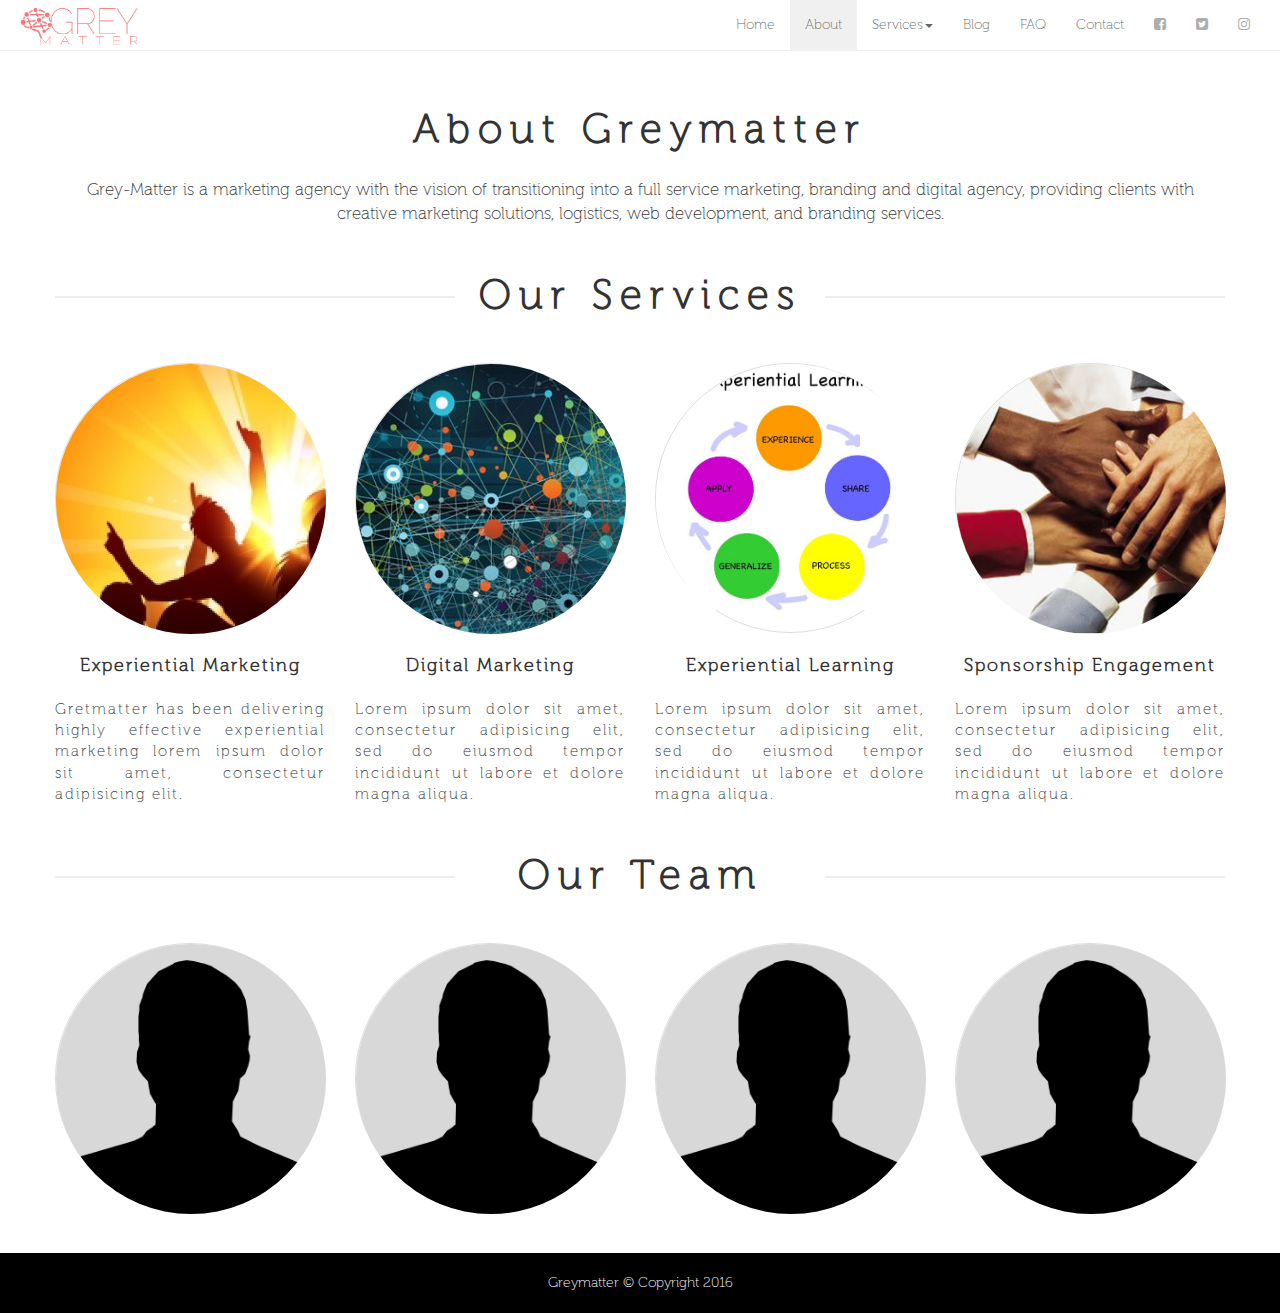
==== about.html @ 7fa39042 "modification" ====
<!DOCTYPE html>
<html>
	<head>
		<title>Greymatter - About</title>
		<link rel="stylesheet" href="css/ahmed.css">
		<link rel="stylesheet" href="css/font/font.css">
		<link rel="stylesheet" href="css/header.css">
		<link rel="stylesheet" href="css/animate.css">
		<link rel="stylesheet" href="css/hover.css">
		<link rel="stylesheet" href="css/bootstrap/css/bootstrap.min.css">
		<link rel="stylesheet" href="css/font-awesome.min.css">
		<link rel="stylesheet" href="https://cdnjs.cloudflare.com/ajax/libs/font-awesome/4.7.0/css/font-awesome.min.css">
		<link rel="stylesheet" href="css/imagehover.min.css">
		<script src="https://ajax.googleapis.com/ajax/libs/jquery/2.1.1/jquery.min.js"></script>
		<meta charset="utf-8">
	  	<meta name="viewport" content="width=device-width, initial-scale=1">
	  	<link rel="stylesheet" href="https://maxcdn.bootstrapcdn.com/bootstrap/3.3.7/css/bootstrap.min.css">
	  	<script src="https://ajax.googleapis.com/ajax/libs/jquery/3.1.1/jquery.min.js"></script>
	  	<script src="https://maxcdn.bootstrapcdn.com/bootstrap/3.3.7/js/bootstrap.min.js"></script>
	</head>
	<body>
		<nav class="navbar navbar-default  navbar-fixed-top gg">
	  		<div class="container-fluid">
	    		<div class="navbar-header">
		      		<button type="button" class="navbar-toggle collapsed" data-toggle="collapse" data-target="#bs-example-navbar-collapse-1" aria-expanded="false">
				        <span class="sr-only">Toggle navigation</span>
				        <span class="icon-bar"></span>
				        <span class="icon-bar"></span>
				        <span class="icon-bar"></span>
		      		</button>
		      		<div class="logo"><a class="navbar-brand log" href="#"></a></div>
		    	</div>
		    	<div class="collapse navbar-collapse listt" id="bs-example-navbar-collapse-1">
		      		<ul class="nav navbar-nav call">
				        <li><a href="index.html" class="call">Home<span class="sr-only">(current)</span></a></li>
				        <li class="active"><a href="about.html" class="call">About</a></li>
				        <li class="dropdown">
			          		<a href="#" class="dropdown-toggle call" data-toggle="dropdown" role="button" aria-haspopup="true" aria-expanded="false">Services<span class="caret"></span></a>

				          	<ul class="dropdown-menu">
					            <li><a href="#">Link1</a></li>
					            <li><a href="#">Link2</a></li>
					            <li><a href="#">Link3</a></li>
				          	</ul>

					        <li><a href="#" class="call">Blog</a></li>
					        <li><a href="#" class="call">FAQ</a></li>
					        <li><a href="#" class="call">Contact</a></li>
					        <li class="nav">
            					<a href="https://www.facebook.com/greymatterng"><i class="fa fa-facebook-square" aria-hidden="true"></i></a>
            				</li>
            				<li class="nav">
            					<a href="https://twitter.com/GreyMatter_NG"><i class="fa fa-twitter-square" aria-hidden="true"></i></a>
            				</li>
            				<li class="nav">
            					<a href=" https://www.instagram.com/greymatteragency/?hl=en"><i class="fa fa-instagram" aria-hidden="true"></i></a>
            				</li>
				        </li>
		      		</ul>
		    	</div>
		  	</div>
		</nav>

		<div class="container">
			<div class="row">
				<div class="col-md-12">
					<div class="header_underneath"></div>
				</div>

				<table>
					<tr>
						<th>
							About Greymatter
						</th>
					</tr>
					<tr>
						<td>
							Grey-Matter is a marketing agency with the vision of transitioning into a full service marketing, branding and digital agency,  providing clients with creative marketing solutions, logistics, web development, and branding services.
						</td>
					</tr>
				</table>

				<table class="table">
					<tbody>
						<tr>
							<th style="width: 400px;">
								<div class="line"></div>
							</th>
							<th style="border: 0px solid #ddd !important;">
								Our Services
							</th>
							<th style="width: 400px;">
								<div class="line"></div>
							</th>
						</tr>
					</tbody>
				</table>

				<div class="row">
					<div class="col-md-3">
						<div class="circle">
							<div class="exp_mar"></div>
						</div>
						<table>
							<tbody>
								<tr>
									<th>Experiential Marketing</th>
								</tr>
								<tr>
									<td>
										Gretmatter has been delivering highly effective experiential marketing lorem ipsum dolor sit amet, consectetur adipisicing elit. 
									</td>
								</tr>
							</tbody>
						</table>
					</div>
					<div class="col-md-3">
						<div class="circle">
							<div class="dig_mar"></div>
						</div>
						<table>
							<tbody>
								<tr>
									<th>Digital Marketing</th>
								</tr>
								<tr>
									<td>
										Lorem ipsum dolor sit amet, consectetur adipisicing elit, sed do eiusmod
										tempor incididunt ut labore et dolore magna aliqua.
									</td>
								</tr>
							</tbody>
						</table>
					</div>
					<div class="col-md-3">
						<div class="circle">
							<div class="exp_learn"></div>
						</div>
						<table>
							<tbody>
								<tr>
									<th>Experiential Learning</th>
								</tr>
								<tr>
									<td>
										Lorem ipsum dolor sit amet, consectetur adipisicing elit, sed do eiusmod
										tempor incididunt ut labore et dolore magna aliqua.
									</td>
								</tr>
							</tbody>
						</table>
					</div>
					<div class="col-md-3">
						<div class="circle">
							<div class="exp_engage"></div>
						</div>
						<table>
							<tbody>
								<tr>
									<th>Sponsorship Engagement</th>
								</tr>
								<tr>
									<td>
										Lorem ipsum dolor sit amet, consectetur adipisicing elit, sed do eiusmod
										tempor incididunt ut labore et dolore magna aliqua.
									</td>
								</tr>
							</tbody>
						</table>
					</div>
				</div>

				<table class="table">
					<tbody>
						<tr>
							<th style="width: 400px;">
								<div class="line"></div>
							</th>
							<th style="border: 0px solid #ddd !important;">
								Our Team
							</th>
							<th style="width: 400px;">
								<div class="line"></div>
							</th>
						</tr>
					</tbody>
				</table>

				<div class="row" style="margin-bottom: 40px;">
					<div class="col-md-3">
						<div class="circle_1">
							<div class="place_front_1">
								<a href="#collapse-4"  data-toggle="collapse">
									<div class="place_back_1"></div>
								</a>
							</div>
						</div>
					</div>

					<div class="col-md-3">
						<div class="circle_1">
							<div class="place_front_2">
								<a href="#collapse-3"  data-toggle="collapse">
									<div class="place_back_2"></div>
								</a>
							</div>
						</div>
					</div>

					<div class="col-md-3">
						<div class="circle_1">
							<div class="place_front_3">
								<a href="#collapse-2"  data-toggle="collapse">
									<div class="place_back_3"></div>
								</a>
							</div>
						</div>
					</div>

					<div class="col-md-3">
						<div class="circle_1">
							<div class="place_front_4">
								<a href="#collapse-1"  data-toggle="collapse">
									<div class="place_back_4"></div>
								</a>
							</div>
						</div>
					</div>

					<div id="collapse-4" class="panel-collapse collapse">
						<div class="panel-body">
							<table>
								<tbody>
									<tr>
										<th>Lorem Lorem</th>
									</tr>
									<tr>
										<td class="td_post">
											CEO
										</td>
									</tr>
									<tr>
										<td>
											Lorem ipsum dolor sit amet, consectetur adipisicing elit, sed do eiusmod
											tempor incididunt ut labore et dolore magna aliqua.
										</td>
									</tr>
								</tbody>
							</table>
						</div>
					</div>

					<div id="collapse-3" class="panel-collapse collapse">
						<div class="panel-body">
							<table>
								<tbody>
									<tr>
										<th>Lorem Lorem</th>
									</tr>
									<tr>
										<td class="td_post">
											CEO
										</td>
									</tr>
									<tr>
										<td>
											Lorem ipsum dolor sit amet, consectetur adipisicing elit, sed do eiusmod
											tempor incididunt ut labore et dolore magna aliqua.
										</td>
									</tr>
								</tbody>
							</table>
						</div>
					</div>

					<div id="collapse-2" class="panel-collapse collapse">
						<div class="panel-body">
							<table>
								<tbody>
									<tr>
										<th>Lorem Lorem</th>
									</tr>
									<tr>
										<td class="td_post">
											CEO
										</td>
									</tr>
									<tr>
										<td>
											Lorem ipsum dolor sit amet, consectetur adipisicing elit, sed do eiusmod
											tempor incididunt ut labore et dolore magna aliqua.
										</td>
									</tr>
								</tbody>
							</table>
						</div>
					</div>

					<div id="collapse-1" class="panel-collapse collapse">
						<div class="panel-body">
							<table>
								<tbody>
									<tr>
										<th>Lorem Lorem</th>
									</tr>
									<tr>
										<td class="td_post">
											CEO
										</td>
									</tr>
									<tr>
										<td>
											Lorem ipsum dolor sit amet, consectetur adipisicing elit, sed do eiusmod
											tempor incididunt ut labore et dolore magna aliqua.
										</td>
									</tr>
								</tbody>
							</table>
						</div>
					</div>																							
				</div>
			</div>
		</div>

		<footer style="font-family: Museo !important;">
			<!-- <div class="banner_wrapper1 animated fadeInDown">
				<div class="banner_img1">
					<div class="container">
						<div class="row">
							<div class="col-md-6">
								<table>
									<tr>
										<td>
											<i class="fa fa-phone tact" aria-hidden="true"></i>
										</td>
									</tr>
									<tr>
										<td>
											<p class="uus">Call Us:08010000009</p>
										</td>
									</tr>
								</table>
							</div>
							<div class="col-md-6">
								<table>
									<tr>
										<td>
											<i class="fa fa-envelope-o tact" aria-hidden="true"></i>
										</td>
									</tr>
									<tr>
										<td>
											<p class="uus">E-mail Us:info@greymatter.com</p>
										</td>
									</tr>
								</table>
							</div>
						</div>
					</div>
				</div>
			</div> -->
			<table id="table_table">
				<tr>
					<td style="color: #fff; padding: 20px 0px;"> 
						Greymatter &copy; Copyright 2016
					</td>
				</tr>
			</table>
		</footer>
	</body>
</html>
---- css/ahmed.css ----
.container .row .col-md-12 .header_underneath{height:80px!important}.container .row table{width:100%}.container .row table tr th{text-align:center;letter-spacing:8px;font-size:40px;text-transform:capitalize;padding:20px 0;font-family:Museo!important}.container .row table tr td{text-align:center;width:60%;font-size:17px;color:#353738;font-weight:400px;font-family:Museo!important}.container .row .table{margin-top:20px}.container .row .table tr th{border-top:0 solid #ddd!important}.container .row .table tr th .line{border:1px solid #eee;margin-top:30px}.container .row .row .col-md-3 .circle{border:1px solid #ddd;margin:auto;height:270px;width:270px;border-radius:100%;position:relative}.container .row .row .col-md-3 .circle .exp_mar{background-image:url(../images/exp_2.jpg);height:270px;width:270px;background-repeat:no-repeat;margin:auto;border-radius:100%}.container .row .row .col-md-3 .circle .dig_mar{background-image:url(../images/digi.jpg);height:270px;width:270px;margin:auto;border-radius:100%;background-size:auto 100%;background-repeat:no-repeat}.container .row .row .col-md-3 .circle .exp_learn{background-image:url(../images/exp_learn.jpg);height:270px;width:270px;margin:auto;border-radius:100%;background-size:100% auto;background-repeat:no-repeat}.container .row .row .col-md-3 .circle .exp_engage{background-image:url(../images/engage.jpg);height:270px;width:270px;margin:auto;border-radius:100%;background-size:auto 100%;background-repeat:no-repeat}.container .row .row .col-md-3 .circle_1{border:1px solid #ddd;margin:auto;height:270px;width:270px;border-radius:100%;position:relative}.container .row .row .col-md-3 .circle_1 .collapse .panel-body table tbody tr .td_post{font-weight:600!important;color:#F57A7E}.container .row .row .col-md-3 .circle_1 .place_front_1{background-image:url(../images/placeholder_front.gif);height:270px;width:270px;margin:auto;border-radius:100%;background-size:auto 100%;background-repeat:no-repeat}.container .row .row .col-md-3 .circle_1 .place_front_1:hover .place_back_1{display:block}.container .row .row .col-md-3 .circle_1 .place_front_1 .place_back_1{background-image:url(../images/placeholder_back.jpg);height:270px;width:270px;margin:auto;border-radius:100%;background-size:auto 100%;background-repeat:no-repeat;position:absolute;top:0;display:none}.container .row .row .col-md-3 .circle_1 .place_front_2{background-image:url(../images/placeholder_front.gif);height:270px;width:270px;margin:auto;border-radius:100%;background-size:auto 100%;background-repeat:no-repeat}.container .row .row .col-md-3 .circle_1 .place_front_2:hover .place_back_2{display:block}.container .row .row .col-md-3 .circle_1 .place_front_2 .place_back_2{background-image:url(../images/placeholder_back.jpg);height:270px;width:270px;margin:auto;border-radius:100%;background-size:auto 100%;background-repeat:no-repeat;position:absolute;top:0;display:none}.container .row .row .col-md-3 .circle_1 .place_front_3{background-image:url(../images/placeholder_front.gif);height:270px;width:270px;margin:auto;border-radius:100%;background-size:auto 100%;background-repeat:no-repeat}.container .row .row .col-md-3 .circle_1 .place_front_3:hover .place_back_3{display:block}.container .row .row .col-md-3 .circle_1 .place_front_3 .place_back_3{background-image:url(../images/placeholder_back.jpg);height:270px;width:270px;margin:auto;border-radius:100%;background-size:auto 100%;background-repeat:no-repeat;display:none;position:absolute;top:0}.container .row .row .col-md-3 .circle_1 .place_front_4{background-image:url(../images/placeholder_front.gif);height:270px;width:270px;margin:auto;border-radius:100%;background-size:auto 100%;background-repeat:no-repeat}.container .row .row .col-md-3 .circle_1 .place_front_4:hover .place_back_4{display:block}.container .row .row .col-md-3 .circle_1 .place_front_4 .place_back_4{background-image:url(../images/placeholder_back.jpg);height:270px;width:270px;margin:auto;border-radius:100%;background-size:auto 100%;background-repeat:no-repeat;position:absolute;top:0;display:none}.container .row .row .col-md-3 table{width:100%}.container .row .row .col-md-3 table tbody tr th{font-size:18px;letter-spacing:2px}.container .row .row .col-md-3 table tbody tr td{font-size:15px;letter-spacing:2px;text-align:justify}
---- css/font/font.css ----
@font-face {
    font-family: Museo;
    src: url(Museo100-Regular.otf);
    font-weight: 100;
    font-style: Regular;
}
---- css/header.css ----
.gg{
	background-color: #fff !important;
	opacity: 0.6;
}
.logo{
	background-image: url(../images/real.png);
	background-repeat: no-repeat;
	background-size: auto 100%;
	height: 50px;
}
.log{
	width: 165px !important;
	padding: 0px !important;
}
.call{
	color: #000 !important;
	font-family: Museo;
}
.listt{
	float: right;
}
.uus{
	font-size: 20px;
	color: #F57A7E;
}

.tact{
	font-size: 126px !important;
	padding-top: 130px;
	color: #F57A7E;
	text-align: center;
}
---- css/hover.css ----
footer{height:auto;background:#000}footer:hover .banner_wrapper1{display:block}footer #table_table{width:100%}footer #table_table tr td{text-align:center}.banner_wrapper1{height:300px;display:none}.banner_wrapper1 .banner_img1{background-image:url(../images/Contact.jpg);background-repeat:no-repeat;background-size:100% auto;height:300px}.container .row .col-md-6 .greydigital_2{display:none}.container .row .col-md-6 .greyspon_2{display:none}.container .row .col-md-6 .greylearn_2{display:none}.container .row .col-md-6 .greyexp_2{display:none}.container .row .parent{cursor:pointer}.container .row .parent:hover .greydigital_2{display:block}.container .row .parent_1{cursor:pointer}.container .row .parent_1:hover .greyspon_2{display:block}.container .row .parent_2{cursor:pointer}.container .row .parent_2:hover .greylearn_2{display:block}.container .row .parent_3{cursor:pointer}.container .row .parent_3:hover .greyexp_2{display:block}
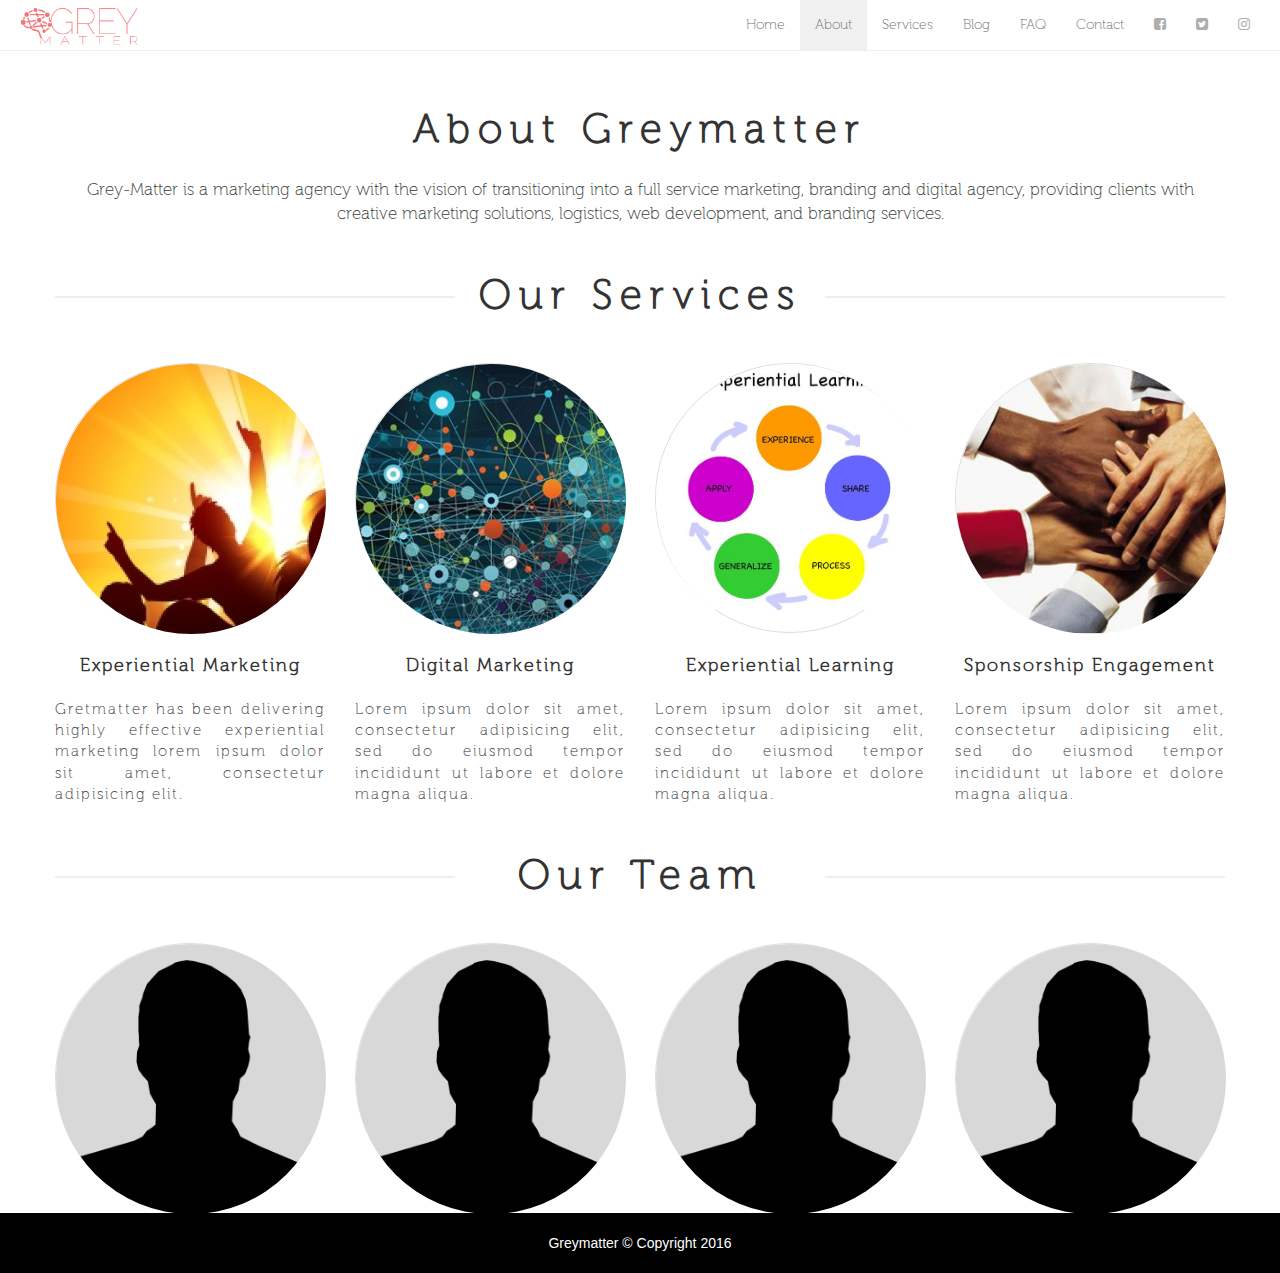
==== commit df0f2f9c: "changes" ====
--- a/about.html
+++ b/about.html
@@ -28,21 +28,21 @@
 				        <span class="icon-bar"></span>
 				        <span class="icon-bar"></span>
 		      		</button>
-		      		<div class="logo"><a class="navbar-brand log" href="#"></a></div>
+		      		<div class="logo"><a class="navbar-brand log" href="index.html"></a></div>
 		    	</div>
 		    	<div class="collapse navbar-collapse listt" id="bs-example-navbar-collapse-1">
 		      		<ul class="nav navbar-nav call">
 				        <li><a href="index.html" class="call">Home<span class="sr-only">(current)</span></a></li>
 				        <li class="active"><a href="about.html" class="call">About</a></li>
-				        <li class="dropdown">
-			          		<a href="#" class="dropdown-toggle call" data-toggle="dropdown" role="button" aria-haspopup="true" aria-expanded="false">Services<span class="caret"></span></a>
+				       <!--  <li class="dropdown">
+			          		<a href="services.html" class="dropdown-toggle call" data-toggle="dropdown" role="button" aria-haspopup="true" aria-expanded="false">Services<span class="caret"></span></a>
 
 				          	<ul class="dropdown-menu">
 					            <li><a href="#">Link1</a></li>
 					            <li><a href="#">Link2</a></li>
 					            <li><a href="#">Link3</a></li>
-				          	</ul>
-
+				          	</ul> -->
+							<li><a href="services.html" class="call">Services</a></li>
 					        <li><a href="#" class="call">Blog</a></li>
 					        <li><a href="#" class="call">FAQ</a></li>
 					        <li><a href="#" class="call">Contact</a></li>
@@ -186,7 +186,7 @@
 					</tbody>
 				</table>
 
-				<div class="row" style="margin-bottom: 40px;">
+				<div class="row">
 					<div class="col-md-3">
 						<div class="circle_1">
 							<div class="place_front_1">
@@ -194,6 +194,28 @@
 									<div class="place_back_1"></div>
 								</a>
 							</div>
+							<div id="collapse-4" class="panel-collapse collapse">
+								<div class="panel-body">
+									<table>
+										<tbody>
+											<tr>
+												<th>Lorem Lorem</th>
+											</tr>
+											<tr>
+												<td class="td_post">
+													CEO
+												</td>
+											</tr>
+											<tr>
+												<td>
+													Lorem ipsum dolor sit amet, consectetur adipisicing elit, sed do eiusmod
+													tempor incididunt ut labore et dolore magna aliqua.
+												</td>
+											</tr>
+										</tbody>
+									</table>
+								</div>
+							</div>
 						</div>
 					</div>
 
@@ -204,6 +226,28 @@
 									<div class="place_back_2"></div>
 								</a>
 							</div>
+							<div id="collapse-3" class="panel-collapse collapse">
+								<div class="panel-body">
+									<table>
+										<tbody>
+											<tr>
+												<th>Lorem Lorem</th>
+											</tr>
+											<tr>
+												<td class="td_post">
+													CEO
+												</td>
+											</tr>
+											<tr>
+												<td>
+													Lorem ipsum dolor sit amet, consectetur adipisicing elit, sed do eiusmod
+													tempor incididunt ut labore et dolore magna aliqua.
+												</td>
+											</tr>
+										</tbody>
+									</table>
+								</div>
+							</div>
 						</div>
 					</div>
 
@@ -214,6 +258,28 @@
 									<div class="place_back_3"></div>
 								</a>
 							</div>
+							<div id="collapse-2" class="panel-collapse collapse">
+								<div class="panel-body">
+									<table>
+										<tbody>
+											<tr>
+												<th>Lorem Lorem</th>
+											</tr>
+											<tr>
+												<td class="td_post">
+													CEO
+												</td>
+											</tr>
+											<tr>
+												<td>
+													Lorem ipsum dolor sit amet, consectetur adipisicing elit, sed do eiusmod
+													tempor incididunt ut labore et dolore magna aliqua.
+												</td>
+											</tr>
+										</tbody>
+									</table>
+								</div>
+							</div>
 						</div>
 					</div>
 
@@ -224,105 +290,35 @@
 									<div class="place_back_4"></div>
 								</a>
 							</div>
-						</div>
-					</div>
-
-					<div id="collapse-4" class="panel-collapse collapse">
-						<div class="panel-body">
-							<table>
-								<tbody>
-									<tr>
-										<th>Lorem Lorem</th>
-									</tr>
-									<tr>
-										<td class="td_post">
-											CEO
-										</td>
-									</tr>
-									<tr>
-										<td>
-											Lorem ipsum dolor sit amet, consectetur adipisicing elit, sed do eiusmod
-											tempor incididunt ut labore et dolore magna aliqua.
-										</td>
-									</tr>
-								</tbody>
-							</table>
-						</div>
-					</div>
-
-					<div id="collapse-3" class="panel-collapse collapse">
-						<div class="panel-body">
-							<table>
-								<tbody>
-									<tr>
-										<th>Lorem Lorem</th>
-									</tr>
-									<tr>
-										<td class="td_post">
-											CEO
-										</td>
-									</tr>
-									<tr>
-										<td>
-											Lorem ipsum dolor sit amet, consectetur adipisicing elit, sed do eiusmod
-											tempor incididunt ut labore et dolore magna aliqua.
-										</td>
-									</tr>
-								</tbody>
-							</table>
-						</div>
-					</div>
-
-					<div id="collapse-2" class="panel-collapse collapse">
-						<div class="panel-body">
-							<table>
-								<tbody>
-									<tr>
-										<th>Lorem Lorem</th>
-									</tr>
-									<tr>
-										<td class="td_post">
-											CEO
-										</td>
-									</tr>
-									<tr>
-										<td>
-											Lorem ipsum dolor sit amet, consectetur adipisicing elit, sed do eiusmod
-											tempor incididunt ut labore et dolore magna aliqua.
-										</td>
-									</tr>
-								</tbody>
-							</table>
-						</div>
-					</div>
-
-					<div id="collapse-1" class="panel-collapse collapse">
-						<div class="panel-body">
-							<table>
-								<tbody>
-									<tr>
-										<th>Lorem Lorem</th>
-									</tr>
-									<tr>
-										<td class="td_post">
-											CEO
-										</td>
-									</tr>
-									<tr>
-										<td>
-											Lorem ipsum dolor sit amet, consectetur adipisicing elit, sed do eiusmod
-											tempor incididunt ut labore et dolore magna aliqua.
-										</td>
-									</tr>
-								</tbody>
-							</table>
-						</div>
-					</div>																							
+							<div id="collapse-1" class="panel-collapse collapse">
+								<div class="panel-body">
+									<table>
+										<tbody>
+											<tr>
+												<th>Lorem Lorem</th>
+											</tr>
+											<tr>
+												<td class="td_post">
+													CEO
+												</td>
+											</tr>
+											<tr>
+												<td>
+													Lorem ipsum dolor sit amet, consectetur adipisicing elit, sed do eiusmod
+													tempor incididunt ut labore et dolore magna aliqua.
+												</td>
+											</tr>
+										</tbody>
+									</table>
+								</div>
+							</div>
+						</div>
+					</div>
 				</div>
 			</div>
 		</div>
 
-		<footer style="font-family: Museo !important;">
+		<footer>
 			<!-- <div class="banner_wrapper1 animated fadeInDown">
 				<div class="banner_img1">
 					<div class="container">
--- a/css/header.css
+++ b/css/header.css
@@ -16,6 +16,10 @@
 	color: #000 !important;
 	font-family: Museo;
 }
+footer{
+	background-color: #000 !important;
+	height: 50px;
+}
 .listt{
 	float: right;
 }
--- a/css/hover.css
+++ b/css/hover.css
@@ -1 +1 @@
-footer{height:auto;background:#000}footer:hover .banner_wrapper1{display:block}footer #table_table{width:100%}footer #table_table tr td{text-align:center}.banner_wrapper1{height:300px;display:none}.banner_wrapper1 .banner_img1{background-image:url(../images/Contact.jpg);background-repeat:no-repeat;background-size:100% auto;height:300px}.container .row .col-md-6 .greydigital_2{display:none}.container .row .col-md-6 .greyspon_2{display:none}.container .row .col-md-6 .greylearn_2{display:none}.container .row .col-md-6 .greyexp_2{display:none}.container .row .parent{cursor:pointer}.container .row .parent:hover .greydigital_2{display:block}.container .row .parent_1{cursor:pointer}.container .row .parent_1:hover .greyspon_2{display:block}.container .row .parent_2{cursor:pointer}.container .row .parent_2:hover .greylearn_2{display:block}.container .row .parent_3{cursor:pointer}.container .row .parent_3:hover .greyexp_2{display:block}+footer{height:auto;background:#000}footer:hover .banner_wrapper1{display:block}footer #table_table{width:100%}footer #table_table tr td{text-align:center}.banner_wrapper1{height:300px;display:none}.banner_wrapper1 .banner_img1{background-image:url(../images/Contact.jpg);background-repeat:no-repeat;background-size:100% auto;height:300px}.container .row .col-md-6 .greydigital_2{display:none;height:400px;background-color:#fff}.container .row .col-md-6 .greyspon_2{display:none;height:400px;background-color:#fff}.container .row .col-md-6 .greylearn_2{display:none;height:400px;background-color:#fff}.container .row .col-md-6 .greyexp_2{display:none;height:400px;background-color:#fff}.container .row .parent:hover .greydigital_2{display:block}.container .row .parent_1{cursor:pointer}.container .row .parent_1:hover .greyspon_2{display:block}.container .row .parent_2{cursor:pointer}.container .row .parent_2:hover .greylearn_2{display:block}.container .row .parent_3{cursor:pointer}.container .row .parent_3:hover .greyexp_2{display:block}--- a/css/imagehover.min.css
+++ b/css/imagehover.min.css
@@ -0,0 +1,4 @@
+/*
+ * ImageHover.css - http://www.imagehover.io
+ */
+ [class*=' imghvr-'],[class^=imghvr-]{position:relative;display:inline-block;margin:0;max-width:100%;background-color:#2266a5;color:#fff;overflow:hidden;-webkit-backface-visibility:hidden;backface-visibility:hidden;-moz-osx-font-smoothing:grayscale;-webkit-transform:translateZ(0);transform:translateZ(0)}[class*=' imghvr-']>img,[class^=imghvr-]>img{vertical-align:top;max-width:100%}[class*=' imghvr-'] figcaption,[class^=imghvr-] figcaption{background-color:#135796;padding:30px;position:absolute;top:0;bottom:0;left:0;right:0;color:#fff}[class*=' imghvr-'] figcaption h1,[class*=' imghvr-'] figcaption h2,[class*=' imghvr-'] figcaption h3,[class*=' imghvr-'] figcaption h4,[class*=' imghvr-'] figcaption h5,[class*=' imghvr-'] figcaption h6,[class^=imghvr-] figcaption h1,[class^=imghvr-] figcaption h2,[class^=imghvr-] figcaption h3,[class^=imghvr-] figcaption h4,[class^=imghvr-] figcaption h5,[class^=imghvr-] figcaption h6{color:#fff}[class*=' imghvr-'] a,[class^=imghvr-] a{position:absolute;top:0;bottom:0;left:0;right:0;z-index:1}[class*=' imghvr-'],[class*=' imghvr-'] *,[class*=' imghvr-'] :after,[class*=' imghvr-'] :before,[class*=' imghvr-']:after,[class*=' imghvr-']:before,[class^=imghvr-],[class^=imghvr-] *,[class^=imghvr-] :after,[class^=imghvr-] :before,[class^=imghvr-]:after,[class^=imghvr-]:before{-webkit-box-sizing:border-box;box-sizing:border-box;-webkit-transition:all .35s ease;transition:all .35s ease}[class*=' imghvr-fade'] figcaption,[class*=' imghvr-fade']:hover>img,[class^=imghvr-fade] figcaption,[class^=imghvr-fade]:hover>img{opacity:0}[class*=' imghvr-fade']:hover figcaption,[class^=imghvr-fade]:hover figcaption{opacity:1}[class*=' imghvr-fade']:hover figcaption,[class*=' imghvr-fade']:hover>img,[class^=imghvr-fade]:hover figcaption,[class^=imghvr-fade]:hover>img{-webkit-transform:translate(0,0);transform:translate(0,0)}.imghvr-fade-in-up figcaption{-webkit-transform:translate(0,15%);transform:translate(0,15%)}.imghvr-fade-in-down figcaption{-webkit-transform:translate(0,-15%);transform:translate(0,-15%)}.imghvr-fade-in-left figcaption{-webkit-transform:translate(-15%,0);transform:translate(-15%,0)}.imghvr-fade-in-right figcaption{-webkit-transform:translate(15%,0);transform:translate(15%,0)}[class*=' imghvr-push-']:hover figcaption,[class^=imghvr-push-]:hover figcaption{-webkit-transform:translate(0,0);transform:translate(0,0)}.imghvr-push-up figcaption{-webkit-transform:translateY(100%);transform:translateY(100%)}.imghvr-push-down figcaption,.imghvr-push-up:hover>img{-webkit-transform:translateY(-100%);transform:translateY(-100%)}.imghvr-push-down:hover>img{-webkit-transform:translateY(100%);transform:translateY(100%)}.imghvr-push-left figcaption{-webkit-transform:translateX(100%);transform:translateX(100%)}.imghvr-push-left:hover>img,.imghvr-push-right figcaption{-webkit-transform:translateX(-100%);transform:translateX(-100%)}.imghvr-push-right:hover>img{-webkit-transform:translateX(100%);transform:translateX(100%)}[class*=' imghvr-slide-']:hover figcaption,[class^=imghvr-slide-]:hover figcaption{-webkit-transform:translate(0,0);transform:translate(0,0)}.imghvr-slide-up figcaption{-webkit-transform:translateY(100%);transform:translateY(100%)}.imghvr-slide-down figcaption{-webkit-transform:translateY(-100%);transform:translateY(-100%)}.imghvr-slide-left figcaption{-webkit-transform:translateX(100%);transform:translateX(100%)}.imghvr-slide-right figcaption{-webkit-transform:translateX(-100%);transform:translateX(-100%)}.imghvr-slide-top-left figcaption{-webkit-transform:translate(-100%,-100%);transform:translate(-100%,-100%)}.imghvr-slide-top-right figcaption{-webkit-transform:translate(100%,-100%);transform:translate(100%,-100%)}.imghvr-slide-bottom-left figcaption{-webkit-transform:translate(-100%,100%);transform:translate(-100%,100%)}.imghvr-slide-bottom-right figcaption{-webkit-transform:translate(100%,100%);transform:translate(100%,100%)}[class*=' imghvr-reveal-']:before,[class^=imghvr-reveal-]:before{position:absolute;top:0;bottom:0;left:0;right:0;content:'';background-color:#135796}[class*=' imghvr-reveal-'] figcaption,[class^=imghvr-reveal-] figcaption{opacity:0}[class*=' imghvr-reveal-']:hover:before,[class^=imghvr-reveal-]:hover:before{-webkit-transform:translate(0,0);transform:translate(0,0)}[class*=' imghvr-reveal-']:hover figcaption,[class^=imghvr-reveal-]:hover figcaption{opacity:1;-webkit-transition-delay:.21s;transition-delay:.21s}.imghvr-reveal-up:before{-webkit-transform:translateY(100%);transform:translateY(100%)}.imghvr-reveal-down:before{-webkit-transform:translateY(-100%);transform:translateY(-100%)}.imghvr-reveal-left:before{-webkit-transform:translateX(100%);transform:translateX(100%)}.imghvr-reveal-right:before{-webkit-transform:translateX(-100%);transform:translateX(-100%)}.imghvr-reveal-top-left:before{-webkit-transform:translate(-100%,-100%);transform:translate(-100%,-100%)}.imghvr-reveal-top-right:before{-webkit-transform:translate(100%,-100%);transform:translate(100%,-100%)}.imghvr-reveal-bottom-left:before{-webkit-transform:translate(-100%,100%);transform:translate(-100%,100%)}.imghvr-reveal-bottom-right:before{-webkit-transform:translate(100%,100%);transform:translate(100%,100%)}[class*=' imghvr-hinge-'],[class^=imghvr-hinge-]{-webkit-perspective:50em;perspective:50em}[class*=' imghvr-hinge-'] figcaption,[class^=imghvr-hinge-] figcaption{opacity:0;z-index:1}[class*=' imghvr-hinge-']:hover img,[class^=imghvr-hinge-]:hover img{opacity:0}[class*=' imghvr-hinge-']:hover figcaption,[class^=imghvr-hinge-]:hover figcaption{opacity:1;-webkit-transition-delay:.21s;transition-delay:.21s}.imghvr-hinge-up img{-webkit-transform-origin:50% 0;-ms-transform-origin:50% 0;transform-origin:50% 0}.imghvr-hinge-up figcaption{-webkit-transform:rotateX(90deg);transform:rotateX(90deg);-webkit-transform-origin:50% 100%;-ms-transform-origin:50% 100%;transform-origin:50% 100%}.imghvr-hinge-up:hover>img{-webkit-transform:rotateX(-90deg);transform:rotateX(-90deg)}.imghvr-hinge-up:hover figcaption{-webkit-transform:rotateX(0);transform:rotateX(0)}.imghvr-hinge-down img{-webkit-transform-origin:50% 100%;-ms-transform-origin:50% 100%;transform-origin:50% 100%}.imghvr-hinge-down figcaption{-webkit-transform:rotateX(-90deg);transform:rotateX(-90deg);-webkit-transform-origin:50% -50%;-ms-transform-origin:50% -50%;transform-origin:50% -50%}.imghvr-hinge-down:hover>img{-webkit-transform:rotateX(90deg);transform:rotateX(90deg);opacity:0}.imghvr-hinge-down:hover figcaption{-webkit-transform:rotateX(0);transform:rotateX(0)}.imghvr-hinge-left img{-webkit-transform-origin:0 50%;-ms-transform-origin:0 50%;transform-origin:0 50%}.imghvr-hinge-left figcaption{-webkit-transform:rotateY(-90deg);transform:rotateY(-90deg);-webkit-transform-origin:100% 50%;-ms-transform-origin:100% 50%;transform-origin:100% 50%}.imghvr-hinge-left:hover>img{-webkit-transform:rotateY(90deg);transform:rotateY(90deg)}.imghvr-hinge-left:hover figcaption{-webkit-transform:rotateY(0);transform:rotateY(0)}.imghvr-hinge-right img{-webkit-transform-origin:100% 50%;-ms-transform-origin:100% 50%;transform-origin:100% 50%}.imghvr-hinge-right figcaption{-webkit-transform:rotateY(90deg);transform:rotateY(90deg);-webkit-transform-origin:0 50%;-ms-transform-origin:0 50%;transform-origin:0 50%}.imghvr-hinge-right:hover>img{-webkit-transform:rotateY(-90deg);transform:rotateY(-90deg)}.imghvr-hinge-right:hover figcaption{-webkit-transform:rotateY(0);transform:rotateY(0)}[class*=' imghvr-flip-'],[class^=imghvr-flip-]{-webkit-perspective:50em;perspective:50em}[class*=' imghvr-flip-'] img,[class^=imghvr-flip-] img{backface-visibility:hidden}[class*=' imghvr-flip-'] figcaption,[class*=' imghvr-flip-']:hover>img,[class^=imghvr-flip-] figcaption,[class^=imghvr-flip-]:hover>img{opacity:0}[class*=' imghvr-flip-']:hover figcaption,[class^=imghvr-flip-]:hover figcaption{opacity:1;-webkit-transition-delay:.13999999999999999s;transition-delay:.13999999999999999s}.imghvr-flip-horiz figcaption{-webkit-transform:rotateX(90deg);transform:rotateX(90deg);-webkit-transform-origin:0 50%;-ms-transform-origin:0 50%;transform-origin:0 50%}.imghvr-flip-horiz:hover img{-webkit-transform:rotateX(-180deg);transform:rotateX(-180deg)}.imghvr-flip-horiz:hover figcaption{-webkit-transform:rotateX(0);transform:rotateX(0)}.imghvr-flip-vert figcaption{-webkit-transform:rotateY(90deg);transform:rotateY(90deg);-webkit-transform-origin:50% 0;-ms-transform-origin:50% 0;transform-origin:50% 0}.imghvr-flip-vert:hover>img{-webkit-transform:rotateY(-180deg);transform:rotateY(-180deg)}.imghvr-flip-vert:hover figcaption{-webkit-transform:rotateY(0);transform:rotateY(0)}.imghvr-flip-diag-1 figcaption{-webkit-transform:rotate3d(1,-1,0,100deg);transform:rotate3d(1,-1,0,100deg)}.imghvr-flip-diag-1:hover>img{-webkit-transform:rotate3d(-1,1,0,100deg);transform:rotate3d(-1,1,0,100deg)}.imghvr-flip-diag-1:hover figcaption{-webkit-transform:rotate3d(0,0,0,0deg);transform:rotate3d(0,0,0,0deg)}.imghvr-flip-diag-2 figcaption{-webkit-transform:rotate3d(1,1,0,100deg);transform:rotate3d(1,1,0,100deg)}.imghvr-flip-diag-2:hover>img{-webkit-transform:rotate3d(-1,-1,0,100deg);transform:rotate3d(-1,-1,0,100deg)}.imghvr-flip-diag-2:hover figcaption{-webkit-transform:rotate3d(0,0,0,0deg);transform:rotate3d(0,0,0,0deg)}[class*=' imghvr-shutter-out-']:before,[class^=imghvr-shutter-out-]:before{background:#135796;position:absolute;content:'';-webkit-transition-delay:105ms;transition-delay:105ms}[class*=' imghvr-shutter-out-'] figcaption,[class^=imghvr-shutter-out-] figcaption{opacity:0;-webkit-transition-delay:0s;transition-delay:0s}[class*=' imghvr-shutter-out-']:hover:before,[class^=imghvr-shutter-out-]:hover:before{-webkit-transition-delay:0s;transition-delay:0s}[class*=' imghvr-shutter-out-']:hover figcaption,[class^=imghvr-shutter-out-]:hover figcaption{opacity:1;-webkit-transition-delay:105ms;transition-delay:105ms}.imghvr-shutter-out-horiz:before{left:50%;right:50%;top:0;bottom:0}.imghvr-shutter-out-horiz:hover:before{left:0;right:0}.imghvr-shutter-out-vert:before{top:50%;bottom:50%;left:0;right:0}.imghvr-shutter-out-vert:hover:before{top:0;bottom:0}.imghvr-shutter-out-diag-1:before{top:50%;bottom:50%;left:-35%;right:-35%;-webkit-transform:rotate(45deg);transform:rotate(45deg)}.imghvr-shutter-out-diag-1:hover:before{top:-35%;bottom:-35%}.imghvr-shutter-out-diag-2:before{top:50%;bottom:50%;left:-35%;right:-35%;-webkit-transform:rotate(-45deg);transform:rotate(-45deg)}.imghvr-shutter-out-diag-2:hover:before{top:-35%;bottom:-35%}[class*=' imghvr-shutter-in-']:after,[class*=' imghvr-shutter-in-']:before,[class^=imghvr-shutter-in-]:after,[class^=imghvr-shutter-in-]:before{background:#135796;position:absolute;content:''}[class*=' imghvr-shutter-in-']:after,[class^=imghvr-shutter-in-]:after{top:0;left:0}[class*=' imghvr-shutter-in-']:before,[class^=imghvr-shutter-in-]:before{right:0;bottom:0}[class*=' imghvr-shutter-in-'] figcaption,[class^=imghvr-shutter-in-] figcaption{opacity:0;z-index:1}[class*=' imghvr-shutter-in-']:hover figcaption,[class^=imghvr-shutter-in-]:hover figcaption{opacity:1;-webkit-transition-delay:.21s;transition-delay:.21s}.imghvr-shutter-in-horiz:after,.imghvr-shutter-in-horiz:before{width:0;height:100%}.imghvr-shutter-in-horiz:hover:after,.imghvr-shutter-in-horiz:hover:before{width:50%}.imghvr-shutter-in-vert:after,.imghvr-shutter-in-vert:before{height:0;width:100%}.imghvr-shutter-in-vert:hover:after,.imghvr-shutter-in-vert:hover:before{height:50%}.imghvr-shutter-in-out-horiz:after,.imghvr-shutter-in-out-horiz:before{width:0;height:100%}.imghvr-shutter-in-out-horiz:hover:after,.imghvr-shutter-in-out-horiz:hover:before{width:100%;opacity:.75}.imghvr-shutter-in-out-vert:after,.imghvr-shutter-in-out-vert:before{height:0;width:100%}.imghvr-shutter-in-out-vert:hover:after,.imghvr-shutter-in-out-vert:hover:before{height:100%;opacity:.75}.imghvr-shutter-in-out-diag-1:after,.imghvr-shutter-in-out-diag-1:before{width:200%;height:200%;-webkit-transition:all .6s ease;transition:all .6s ease;opacity:.75}.imghvr-shutter-in-out-diag-1:after{-webkit-transform:skew(-45deg) translateX(-150%);transform:skew(-45deg) translateX(-150%)}.imghvr-shutter-in-out-diag-1:before{-webkit-transform:skew(-45deg) translateX(150%);transform:skew(-45deg) translateX(150%)}.imghvr-shutter-in-out-diag-1:hover:after{-webkit-transform:skew(-45deg) translateX(-50%);transform:skew(-45deg) translateX(-50%)}.imghvr-shutter-in-out-diag-1:hover:before{-webkit-transform:skew(-45deg) translateX(50%);transform:skew(-45deg) translateX(50%)}.imghvr-shutter-in-out-diag-2:after,.imghvr-shutter-in-out-diag-2:before{width:200%;height:200%;-webkit-transition:all .6s ease;transition:all .6s ease;opacity:.75}.imghvr-shutter-in-out-diag-2:after{-webkit-transform:skew(45deg) translateX(-100%);transform:skew(45deg) translateX(-100%)}.imghvr-shutter-in-out-diag-2:before{-webkit-transform:skew(45deg) translateX(100%);transform:skew(45deg) translateX(100%)}.imghvr-shutter-in-out-diag-2:hover:after,.imghvr-shutter-in-out-diag-2:hover:before{-webkit-transform:skew(45deg) translateX(0);transform:skew(45deg) translateX(0)}[class*=' imghvr-fold'],[class^=imghvr-fold]{-webkit-perspective:50em;perspective:50em}[class*=' imghvr-fold'] img,[class^=imghvr-fold] img{-webkit-transform-origin:50% 0;-ms-transform-origin:50% 0;transform-origin:50% 0}[class*=' imghvr-fold'] figcaption,[class^=imghvr-fold] figcaption{z-index:1;opacity:0}[class*=' imghvr-fold']:hover>img,[class^=imghvr-fold]:hover>img{opacity:0;-webkit-transition-delay:0;transition-delay:0}[class*=' imghvr-fold']:hover figcaption,[class^=imghvr-fold]:hover figcaption{-webkit-transform:rotateX(0) translate3d(0,0,0) scale(1);transform:rotateX(0) translate3d(0,0,0) scale(1);opacity:1;-webkit-transition-delay:.21s;transition-delay:.21s}.imghvr-fold-up>img{-webkit-transform-origin:50% 0;-ms-transform-origin:50% 0;transform-origin:50% 0}.imghvr-fold-up figcaption{-webkit-transform:rotateX(-90deg) translate3d(0,-50%,0) scale(.6);transform:rotateX(-90deg) translate3d(0,-50%,0) scale(.6);-webkit-transform-origin:50% 100%;-ms-transform-origin:50% 100%;transform-origin:50% 100%}.imghvr-fold-up:hover>img{-webkit-transform:rotateX(90deg) scale(.6) translateY(50%);transform:rotateX(90deg) scale(.6) translateY(50%)}.imghvr-fold-down>img{-webkit-transform-origin:50% 100%;-ms-transform-origin:50% 100%;transform-origin:50% 100%}.imghvr-fold-down figcaption{-webkit-transform:rotateX(90deg) translate3d(0,50%,0) scale(.6);transform:rotateX(90deg) translate3d(0,50%,0) scale(.6);-webkit-transform-origin:50% 0;-ms-transform-origin:50% 0;transform-origin:50% 0}.imghvr-fold-down:hover>img{-webkit-transform:rotateX(-90deg) scale(.6) translateY(-50%);transform:rotateX(-90deg) scale(.6) translateY(-50%)}.imghvr-fold-left>img{-webkit-transform-origin:0 50%;-ms-transform-origin:0 50%;transform-origin:0 50%}.imghvr-fold-left figcaption{-webkit-transform:rotateY(90deg) translate3d(-50%,0,0) scale(.6);transform:rotateY(90deg) translate3d(-50%,0,0) scale(.6);-webkit-transform-origin:100% 50%;-ms-transform-origin:100% 50%;transform-origin:100% 50%}.imghvr-fold-left:hover>img{-webkit-transform:rotateY(-90deg) scale(.6) translateX(50%);transform:rotateY(-90deg) scale(.6) translateX(50%)}.imghvr-fold-right{-webkit-perspective:50em;perspective:50em}.imghvr-fold-right>img{-webkit-transform-origin:100% 50%;-ms-transform-origin:100% 50%;transform-origin:100% 50%}.imghvr-fold-right figcaption{-webkit-transform:rotateY(-90deg) translate3d(50%,0,0) scale(.6);transform:rotateY(-90deg) translate3d(50%,0,0) scale(.6);-webkit-transform-origin:0 50%;-ms-transform-origin:0 50%;transform-origin:0 50%}.imghvr-fold-right:hover>img{-webkit-transform:rotateY(90deg) scale(.6) translateX(-50%);transform:rotateY(90deg) scale(.6) translateX(-50%)}.imghvr-zoom-in figcaption{opacity:0;-webkit-transform:scale(.5);transform:scale(.5)}.imghvr-zoom-in:hover figcaption{-webkit-transform:scale(1);transform:scale(1);opacity:1}[class*=' imghvr-zoom-out'] figcaption,[class^=imghvr-zoom-out] figcaption{-webkit-transform:scale(.5);transform:scale(.5);-webkit-transform-origin:50% 50%;-ms-transform-origin:50% 50%;transform-origin:50% 50%;opacity:0}[class*=' imghvr-zoom-out'].hover figcaption,[class*=' imghvr-zoom-out']:hover figcaption,[class^=imghvr-zoom-out].hover figcaption,[class^=imghvr-zoom-out]:hover figcaption{-webkit-transform:scale(1);transform:scale(1);opacity:1;-webkit-transition-delay:.35s;transition-delay:.35s}.imghvr-zoom-out:hover>img{-webkit-transform:scale(.5);transform:scale(.5);opacity:0}.imghvr-zoom-out-up.hover>img,.imghvr-zoom-out-up:hover>img{-webkit-animation:imghvr-zoom-out-up .40249999999999997s linear;animation:imghvr-zoom-out-up .40249999999999997s linear;-webkit-animation-iteration-count:1;animation-iteration-count:1;-webkit-animation-fill-mode:forwards;animation-fill-mode:forwards}@-webkit-keyframes imghvr-zoom-out-up{50%{-webkit-transform:scale(.8) translateY(0);transform:scale(.8) translateY(0);opacity:.5}100%{-webkit-transform:scale(.8) translateY(-150%);transform:scale(.8) translateY(-150%);opacity:.5}}@keyframes imghvr-zoom-out-up{50%{-webkit-transform:scale(.8) translateY(0);transform:scale(.8) translateY(0);opacity:.5}100%{-webkit-transform:scale(.8) translateY(-150%);transform:scale(.8) translateY(-150%);opacity:.5}}.imghvr-zoom-out-down.hover>img,.imghvr-zoom-out-down:hover>img{-webkit-animation:imghvr-zoom-out-down .40249999999999997s linear;animation:imghvr-zoom-out-down .40249999999999997s linear;-webkit-animation-iteration-count:1;animation-iteration-count:1;-webkit-animation-fill-mode:forwards;animation-fill-mode:forwards}@-webkit-keyframes imghvr-zoom-out-down{50%{-webkit-transform:scale(.8) translateY(0);transform:scale(.8) translateY(0);opacity:.5}100%{-webkit-transform:scale(.8) translateY(150%);transform:scale(.8) translateY(150%);opacity:.5}}@keyframes imghvr-zoom-out-down{50%{-webkit-transform:scale(.8) translateY(0);transform:scale(.8) translateY(0);opacity:.5}100%{-webkit-transform:scale(.8) translateY(150%);transform:scale(.8) translateY(150%);opacity:.5}}.imghvr-zoom-out-left.hover>img,.imghvr-zoom-out-left:hover>img{-webkit-animation:imghvr-zoom-out-left .40249999999999997s linear;animation:imghvr-zoom-out-left .40249999999999997s linear;-webkit-animation-iteration-count:1;animation-iteration-count:1;-webkit-animation-fill-mode:forwards;animation-fill-mode:forwards}@-webkit-keyframes imghvr-zoom-out-left{50%{-webkit-transform:scale(.8) translateX(0);transform:scale(.8) translateX(0);opacity:.5}100%{-webkit-transform:scale(.8) translateX(-150%);transform:scale(.8) translateX(-150%);opacity:.5}}@keyframes imghvr-zoom-out-left{50%{-webkit-transform:scale(.8) translateX(0);transform:scale(.8) translateX(0);opacity:.5}100%{-webkit-transform:scale(.8) translateX(-150%);transform:scale(.8) translateX(-150%);opacity:.5}}.imghvr-zoom-out-right.hover>img,.imghvr-zoom-out-right:hover>img{-webkit-animation:imghvr-zoom-out-right .40249999999999997s linear;animation:imghvr-zoom-out-right .40249999999999997s linear;-webkit-animation-iteration-count:1;animation-iteration-count:1;-webkit-animation-fill-mode:forwards;animation-fill-mode:forwards}@-webkit-keyframes imghvr-zoom-out-right{50%{-webkit-transform:scale(.8) translateX(0);transform:scale(.8) translateX(0);opacity:.5}100%{-webkit-transform:scale(.8) translateX(150%);transform:scale(.8) translateX(150%);opacity:.5}}@keyframes imghvr-zoom-out-right{50%{-webkit-transform:scale(.8) translateX(0);transform:scale(.8) translateX(0);opacity:.5}100%{-webkit-transform:scale(.8) translateX(150%);transform:scale(.8) translateX(150%);opacity:.5}}.imghvr-zoom-out-flip-horiz{-webkit-perspective:50em;perspective:50em}.imghvr-zoom-out-flip-horiz figcaption{opacity:0;-webkit-transform:rotateX(90deg) translateY(-100%) scale(.5);transform:rotateX(90deg) translateY(-100%) scale(.5)}.imghvr-zoom-out-flip-horiz.hover>img,.imghvr-zoom-out-flip-horiz:hover>img{-webkit-transform:rotateX(-100deg) translateY(50%) scale(.5);transform:rotateX(-100deg) translateY(50%) scale(.5);opacity:0;-webkit-transition-delay:0;transition-delay:0}.imghvr-zoom-out-flip-horiz.hover figcaption,.imghvr-zoom-out-flip-horiz:hover figcaption{-webkit-transform:rotateX(0) translateY(0) scale(1);transform:rotateX(0) translateY(0) scale(1);opacity:1;-webkit-transition-delay:.35s;transition-delay:.35s}.imghvr-zoom-out-flip-vert{-webkit-perspective:50em;perspective:50em}.imghvr-zoom-out-flip-vert figcaption{opacity:0;-webkit-transform:rotateY(90deg) translate(50%,0) scale(.5);transform:rotateY(90deg) translate(50%,0) scale(.5)}.imghvr-zoom-out-flip-vert.hover>img,.imghvr-zoom-out-flip-vert:hover>img{-webkit-transform:rotateY(-100deg) translateX(50%) scale(.5);transform:rotateY(-100deg) translateX(50%) scale(.5);opacity:0;-webkit-transition-delay:0;transition-delay:0}.imghvr-zoom-out-flip-vert.hover figcaption,.imghvr-zoom-out-flip-vert:hover figcaption{-webkit-transform:rotateY(0) translate(0,0) scale(1);transform:rotateY(0) translate(0,0) scale(1);opacity:1;-webkit-transition-delay:.35s;transition-delay:.35s}.imghvr-blur figcaption{opacity:0}.imghvr-blur:hover>img{-webkit-filter:blur(30px);filter:blur(30px);-webkit-transform:scale(1.2);transform:scale(1.2);opacity:0}.imghvr-blur:hover figcaption{opacity:1;-webkit-transition-delay:.21s;transition-delay:.21s}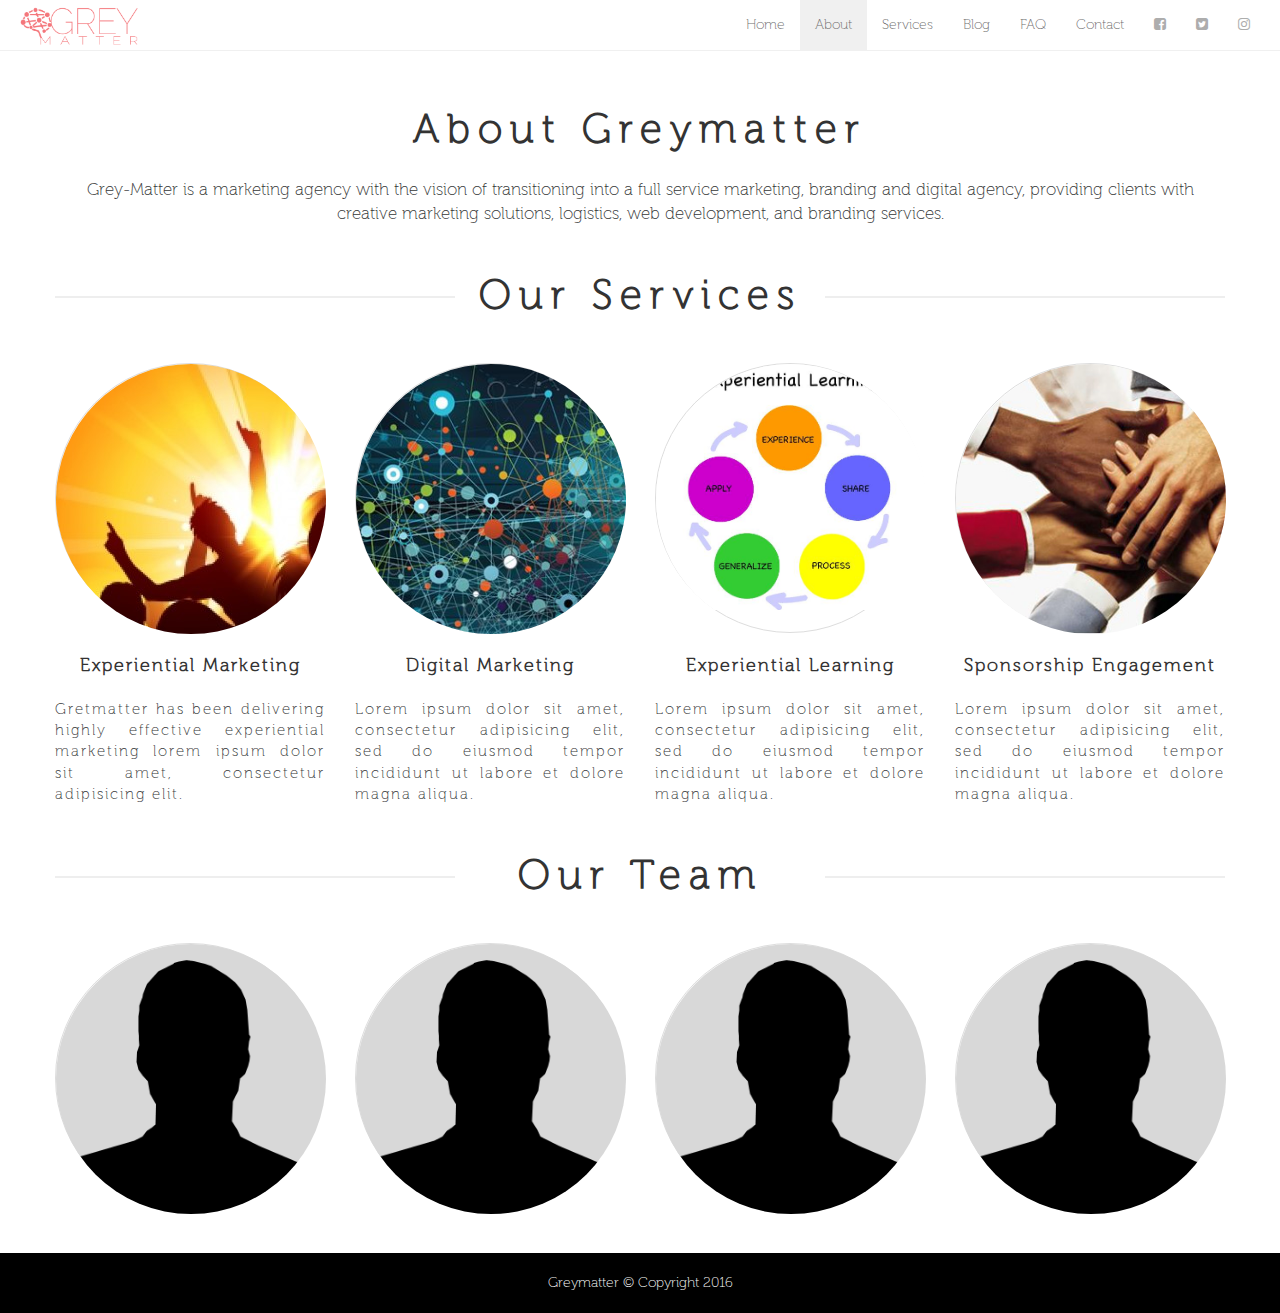
==== commit 15cdcc37: "changes" ====
--- a/about.html
+++ b/about.html
@@ -186,7 +186,7 @@
 					</tbody>
 				</table>
 
-				<div class="row">
+				<div class="row" style="margin-bottom: 40px;">
 					<div class="col-md-3">
 						<div class="circle_1">
 							<div class="place_front_1">
@@ -194,27 +194,27 @@
 									<div class="place_back_1"></div>
 								</a>
 							</div>
-							<div id="collapse-4" class="panel-collapse collapse">
-								<div class="panel-body">
-									<table>
-										<tbody>
-											<tr>
-												<th>Lorem Lorem</th>
-											</tr>
-											<tr>
-												<td class="td_post">
-													CEO
-												</td>
-											</tr>
-											<tr>
-												<td>
-													Lorem ipsum dolor sit amet, consectetur adipisicing elit, sed do eiusmod
-													tempor incididunt ut labore et dolore magna aliqua.
-												</td>
-											</tr>
-										</tbody>
-									</table>
-								</div>
+						</div>
+						<div id="collapse-4" class="panel-collapse collapse">
+							<div class="panel-body">
+								<table>
+									<tbody>
+										<tr>
+											<th>Lorem Lorem</th>
+										</tr>
+										<tr>
+											<td class="td_post">
+												CEO
+											</td>
+										</tr>
+										<tr>
+											<td>
+												Lorem ipsum dolor sit amet, consectetur adipisicing elit, sed do eiusmod
+												tempor incididunt ut labore et dolore magna aliqua.
+											</td>
+										</tr>
+									</tbody>
+								</table>
 							</div>
 						</div>
 					</div>
@@ -226,27 +226,27 @@
 									<div class="place_back_2"></div>
 								</a>
 							</div>
-							<div id="collapse-3" class="panel-collapse collapse">
-								<div class="panel-body">
-									<table>
-										<tbody>
-											<tr>
-												<th>Lorem Lorem</th>
-											</tr>
-											<tr>
-												<td class="td_post">
-													CEO
-												</td>
-											</tr>
-											<tr>
-												<td>
-													Lorem ipsum dolor sit amet, consectetur adipisicing elit, sed do eiusmod
-													tempor incididunt ut labore et dolore magna aliqua.
-												</td>
-											</tr>
-										</tbody>
-									</table>
-								</div>
+						</div>
+						<div id="collapse-3" class="panel-collapse collapse">
+							<div class="panel-body">
+								<table>
+									<tbody>
+										<tr>
+											<th>Lorem Lorem</th>
+										</tr>
+										<tr>
+											<td class="td_post">
+												CEO
+											</td>
+										</tr>
+										<tr>
+											<td>
+												Lorem ipsum dolor sit amet, consectetur adipisicing elit, sed do eiusmod
+												tempor incididunt ut labore et dolore magna aliqua.
+											</td>
+										</tr>
+									</tbody>
+								</table>
 							</div>
 						</div>
 					</div>
@@ -258,27 +258,27 @@
 									<div class="place_back_3"></div>
 								</a>
 							</div>
-							<div id="collapse-2" class="panel-collapse collapse">
-								<div class="panel-body">
-									<table>
-										<tbody>
-											<tr>
-												<th>Lorem Lorem</th>
-											</tr>
-											<tr>
-												<td class="td_post">
-													CEO
-												</td>
-											</tr>
-											<tr>
-												<td>
-													Lorem ipsum dolor sit amet, consectetur adipisicing elit, sed do eiusmod
-													tempor incididunt ut labore et dolore magna aliqua.
-												</td>
-											</tr>
-										</tbody>
-									</table>
-								</div>
+						</div>
+						<div id="collapse-2" class="panel-collapse collapse">
+							<div class="panel-body">
+								<table>
+									<tbody>
+										<tr>
+											<th>Lorem Lorem</th>
+										</tr>
+										<tr>
+											<td class="td_post">
+												CEO
+											</td>
+										</tr>
+										<tr>
+											<td>
+												Lorem ipsum dolor sit amet, consectetur adipisicing elit, sed do eiusmod
+												tempor incididunt ut labore et dolore magna aliqua.
+											</td>
+										</tr>
+									</tbody>
+								</table>
 							</div>
 						</div>
 					</div>
@@ -290,35 +290,35 @@
 									<div class="place_back_4"></div>
 								</a>
 							</div>
-							<div id="collapse-1" class="panel-collapse collapse">
-								<div class="panel-body">
-									<table>
-										<tbody>
-											<tr>
-												<th>Lorem Lorem</th>
-											</tr>
-											<tr>
-												<td class="td_post">
-													CEO
-												</td>
-											</tr>
-											<tr>
-												<td>
-													Lorem ipsum dolor sit amet, consectetur adipisicing elit, sed do eiusmod
-													tempor incididunt ut labore et dolore magna aliqua.
-												</td>
-											</tr>
-										</tbody>
-									</table>
-								</div>
-							</div>
-						</div>
-					</div>
+						</div>
+						<div id="collapse-1" class="panel-collapse collapse">
+							<div class="panel-body">
+								<table>
+									<tbody>
+										<tr>
+											<th>Lorem Lorem</th>
+										</tr>
+										<tr>
+											<td class="td_post">
+												CEO
+											</td>
+										</tr>
+										<tr>
+											<td>
+												Lorem ipsum dolor sit amet, consectetur adipisicing elit, sed do eiusmod
+												tempor incididunt ut labore et dolore magna aliqua.
+											</td>
+										</tr>
+									</tbody>
+								</table>
+							</div>
+						</div>	
+					</div>																						
 				</div>
 			</div>
 		</div>
 
-		<footer>
+		<footer style="font-family: Museo !important;">
 			<!-- <div class="banner_wrapper1 animated fadeInDown">
 				<div class="banner_img1">
 					<div class="container">
--- a/css/header.css
+++ b/css/header.css
@@ -16,10 +16,7 @@
 	color: #000 !important;
 	font-family: Museo;
 }
-footer{
-	background-color: #000 !important;
-	height: 50px;
-}
+
 .listt{
 	float: right;
 }
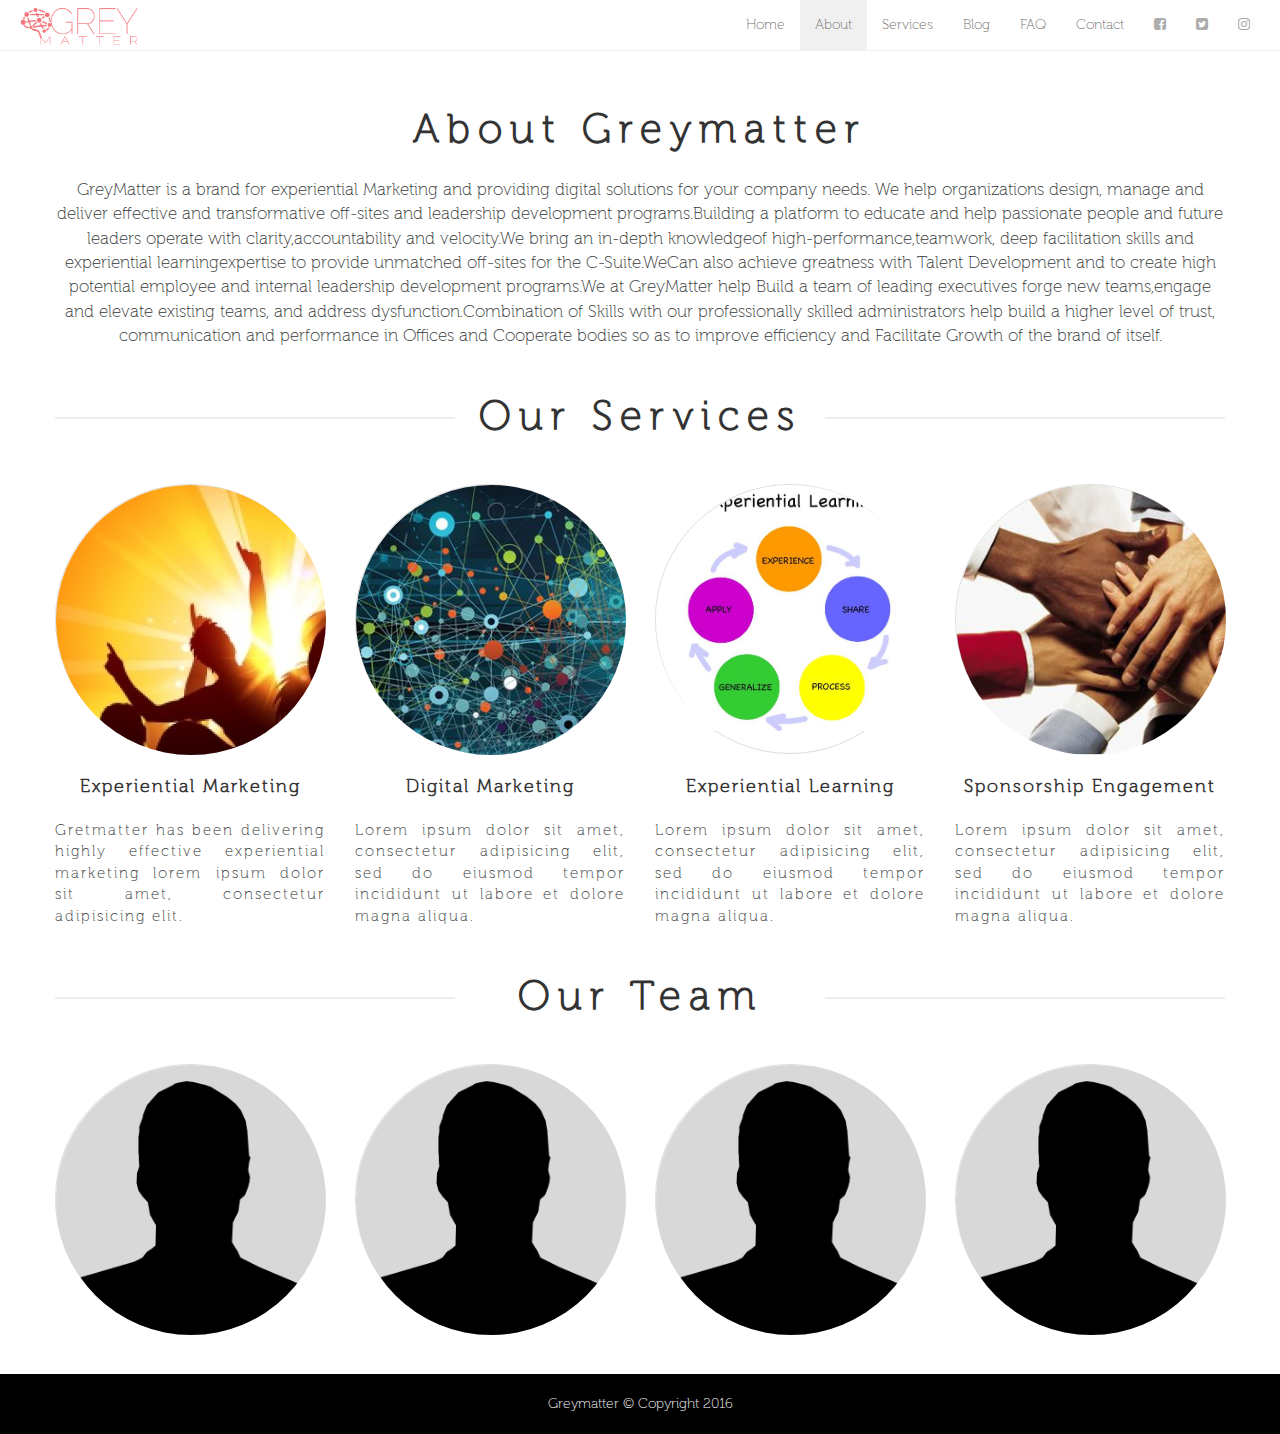
==== commit de24695f: "cchanges" ====
--- a/about.html
+++ b/about.html
@@ -75,7 +75,8 @@
 					</tr>
 					<tr>
 						<td>
-							Grey-Matter is a marketing agency with the vision of transitioning into a full service marketing, branding and digital agency,  providing clients with creative marketing solutions, logistics, web development, and branding services.
+							GreyMatter is a brand for experiential Marketing and providing digital solutions for your company needs. We help organizations design, manage and deliver
+							effective and transformative off-sites and leadership development programs.Building a platform to educate and help passionate people and future leaders operate with clarity,accountability and velocity.We bring an in-depth knowledgeof high-performance,teamwork, deep facilitation skills and experiential learningexpertise to provide unmatched off-sites for the C-Suite.WeCan also achieve greatness with Talent Development and to create high potential employee and internal leadership development programs.We at GreyMatter help Build a team of leading executives forge new teams,engage and elevate existing teams, and address dysfunction.Combination of Skills with our professionally skilled administrators help build a higher level of trust, communication and performance in Offices and Cooperate bodies so as to improve efficiency and Facilitate Growth of the brand of itself.
 						</td>
 					</tr>
 				</table>
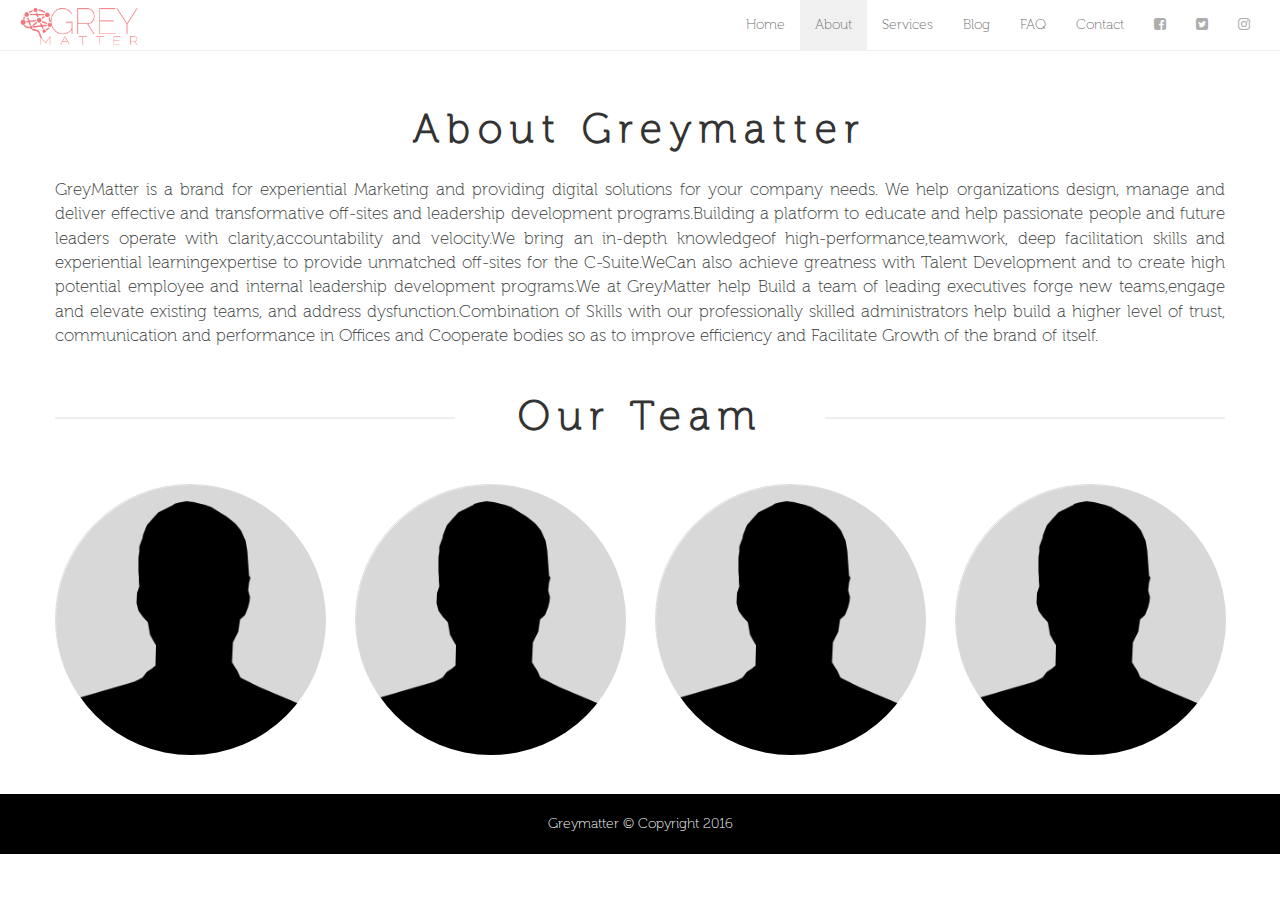
==== commit 60dfa8e9: "latest" ====
--- a/about.html
+++ b/about.html
@@ -44,8 +44,8 @@
 				          	</ul> -->
 							<li><a href="services.html" class="call">Services</a></li>
 					        <li><a href="#" class="call">Blog</a></li>
-					        <li><a href="#" class="call">FAQ</a></li>
-					        <li><a href="#" class="call">Contact</a></li>
+					        <li><a href="faq.html" class="call">FAQ</a></li>
+					        <li><a href="contact.html" class="call">Contact</a></li>
 					        <li class="nav">
             					<a href="https://www.facebook.com/greymatterng"><i class="fa fa-facebook-square" aria-hidden="true"></i></a>
             				</li>
@@ -81,7 +81,7 @@
 					</tr>
 				</table>
 
-				<table class="table">
+				<!-- <table class="table">
 					<tbody>
 						<tr>
 							<th style="width: 400px;">
@@ -95,9 +95,9 @@
 							</th>
 						</tr>
 					</tbody>
-				</table>
-
-				<div class="row">
+				</table> -->
+
+				<!-- <div class="row">
 					<div class="col-md-3">
 						<div class="circle">
 							<div class="exp_mar"></div>
@@ -169,7 +169,7 @@
 							</tbody>
 						</table>
 					</div>
-				</div>
+				</div> -->
 
 				<table class="table">
 					<tbody>
--- a/css/ahmed.css
+++ b/css/ahmed.css
@@ -1 +1 @@
-.container .row .col-md-12 .header_underneath{height:80px!important}.container .row table{width:100%}.container .row table tr th{text-align:center;letter-spacing:8px;font-size:40px;text-transform:capitalize;padding:20px 0;font-family:Museo!important}.container .row table tr td{text-align:center;width:60%;font-size:17px;color:#353738;font-weight:400px;font-family:Museo!important}.container .row .table{margin-top:20px}.container .row .table tr th{border-top:0 solid #ddd!important}.container .row .table tr th .line{border:1px solid #eee;margin-top:30px}.container .row .row .col-md-3 .circle{border:1px solid #ddd;margin:auto;height:270px;width:270px;border-radius:100%;position:relative}.container .row .row .col-md-3 .circle .exp_mar{background-image:url(../images/exp_2.jpg);height:270px;width:270px;background-repeat:no-repeat;margin:auto;border-radius:100%}.container .row .row .col-md-3 .circle .dig_mar{background-image:url(../images/digi.jpg);height:270px;width:270px;margin:auto;border-radius:100%;background-size:auto 100%;background-repeat:no-repeat}.container .row .row .col-md-3 .circle .exp_learn{background-image:url(../images/exp_learn.jpg);height:270px;width:270px;margin:auto;border-radius:100%;background-size:100% auto;background-repeat:no-repeat}.container .row .row .col-md-3 .circle .exp_engage{background-image:url(../images/engage.jpg);height:270px;width:270px;margin:auto;border-radius:100%;background-size:auto 100%;background-repeat:no-repeat}.container .row .row .col-md-3 .circle_1{border:1px solid #ddd;margin:auto;height:270px;width:270px;border-radius:100%;position:relative}.container .row .row .col-md-3 .circle_1 .collapse .panel-body table tbody tr .td_post{font-weight:600!important;color:#F57A7E}.container .row .row .col-md-3 .circle_1 .place_front_1{background-image:url(../images/placeholder_front.gif);height:270px;width:270px;margin:auto;border-radius:100%;background-size:auto 100%;background-repeat:no-repeat}.container .row .row .col-md-3 .circle_1 .place_front_1:hover .place_back_1{display:block}.container .row .row .col-md-3 .circle_1 .place_front_1 .place_back_1{background-image:url(../images/placeholder_back.jpg);height:270px;width:270px;margin:auto;border-radius:100%;background-size:auto 100%;background-repeat:no-repeat;position:absolute;top:0;display:none}.container .row .row .col-md-3 .circle_1 .place_front_2{background-image:url(../images/placeholder_front.gif);height:270px;width:270px;margin:auto;border-radius:100%;background-size:auto 100%;background-repeat:no-repeat}.container .row .row .col-md-3 .circle_1 .place_front_2:hover .place_back_2{display:block}.container .row .row .col-md-3 .circle_1 .place_front_2 .place_back_2{background-image:url(../images/placeholder_back.jpg);height:270px;width:270px;margin:auto;border-radius:100%;background-size:auto 100%;background-repeat:no-repeat;position:absolute;top:0;display:none}.container .row .row .col-md-3 .circle_1 .place_front_3{background-image:url(../images/placeholder_front.gif);height:270px;width:270px;margin:auto;border-radius:100%;background-size:auto 100%;background-repeat:no-repeat}.container .row .row .col-md-3 .circle_1 .place_front_3:hover .place_back_3{display:block}.container .row .row .col-md-3 .circle_1 .place_front_3 .place_back_3{background-image:url(../images/placeholder_back.jpg);height:270px;width:270px;margin:auto;border-radius:100%;background-size:auto 100%;background-repeat:no-repeat;display:none;position:absolute;top:0}.container .row .row .col-md-3 .circle_1 .place_front_4{background-image:url(../images/placeholder_front.gif);height:270px;width:270px;margin:auto;border-radius:100%;background-size:auto 100%;background-repeat:no-repeat}.container .row .row .col-md-3 .circle_1 .place_front_4:hover .place_back_4{display:block}.container .row .row .col-md-3 .circle_1 .place_front_4 .place_back_4{background-image:url(../images/placeholder_back.jpg);height:270px;width:270px;margin:auto;border-radius:100%;background-size:auto 100%;background-repeat:no-repeat;position:absolute;top:0;display:none}.container .row .row .col-md-3 table{width:100%}.container .row .row .col-md-3 table tbody tr th{font-size:18px;letter-spacing:2px}.container .row .row .col-md-3 table tbody tr td{font-size:15px;letter-spacing:2px;text-align:justify}+.container .row .col-md-12 .header_underneath{height:80px!important}.container .row table{width:100%}.container .row table tr th{text-align:center;letter-spacing:8px;font-size:40px;text-transform:capitalize;padding:20px 0;font-family:Museo!important}.container .row table tr td{text-align:justify;width:60%;font-size:17px;color:#353738;font-weight:400px;font-family:Museo!important}.container .row .table{margin-top:20px}.container .row .table tr th{border-top:0 solid #ddd!important}.container .row .table tr th .line{border:1px solid #eee;margin-top:30px}.container .row .row .col-md-3 .circle{border:1px solid #ddd;margin:auto;height:270px;width:270px;border-radius:100%;position:relative}.container .row .row .col-md-3 .circle .exp_mar{background-image:url(../images/exp_2.jpg);height:270px;width:270px;background-repeat:no-repeat;margin:auto;border-radius:100%}.container .row .row .col-md-3 .circle .dig_mar{background-image:url(../images/digi.jpg);height:270px;width:270px;margin:auto;border-radius:100%;background-size:auto 100%;background-repeat:no-repeat}.container .row .row .col-md-3 .circle .exp_learn{background-image:url(../images/exp_learn.jpg);height:270px;width:270px;margin:auto;border-radius:100%;background-size:100% auto;background-repeat:no-repeat}.container .row .row .col-md-3 .circle .exp_engage{background-image:url(../images/engage.jpg);height:270px;width:270px;margin:auto;border-radius:100%;background-size:auto 100%;background-repeat:no-repeat}.container .row .row .col-md-3 .circle_1{border:1px solid #ddd;margin:auto;height:270px;width:270px;border-radius:100%;position:relative}.container .row .row .col-md-3 .circle_1 .collapse .panel-body table tbody tr .td_post{font-weight:600!important;color:#F57A7E}.container .row .row .col-md-3 .circle_1 .place_front_1{background-image:url(../images/placeholder_front.gif);height:270px;width:270px;margin:auto;border-radius:100%;background-size:auto 100%;background-repeat:no-repeat}.container .row .row .col-md-3 .circle_1 .place_front_1:hover .place_back_1{display:block}.container .row .row .col-md-3 .circle_1 .place_front_1 .place_back_1{background-image:url(../images/placeholder_back.jpg);height:270px;width:270px;margin:auto;border-radius:100%;background-size:auto 100%;background-repeat:no-repeat;position:absolute;top:0;display:none}.container .row .row .col-md-3 .circle_1 .place_front_2{background-image:url(../images/placeholder_front.gif);height:270px;width:270px;margin:auto;border-radius:100%;background-size:auto 100%;background-repeat:no-repeat}.container .row .row .col-md-3 .circle_1 .place_front_2:hover .place_back_2{display:block}.container .row .row .col-md-3 .circle_1 .place_front_2 .place_back_2{background-image:url(../images/placeholder_back.jpg);height:270px;width:270px;margin:auto;border-radius:100%;background-size:auto 100%;background-repeat:no-repeat;position:absolute;top:0;display:none}.container .row .row .col-md-3 .circle_1 .place_front_3{background-image:url(../images/placeholder_front.gif);height:270px;width:270px;margin:auto;border-radius:100%;background-size:auto 100%;background-repeat:no-repeat}.container .row .row .col-md-3 .circle_1 .place_front_3:hover .place_back_3{display:block}.container .row .row .col-md-3 .circle_1 .place_front_3 .place_back_3{background-image:url(../images/placeholder_back.jpg);height:270px;width:270px;margin:auto;border-radius:100%;background-size:auto 100%;background-repeat:no-repeat;display:none;position:absolute;top:0}.container .row .row .col-md-3 .circle_1 .place_front_4{background-image:url(../images/placeholder_front.gif);height:270px;width:270px;margin:auto;border-radius:100%;background-size:auto 100%;background-repeat:no-repeat}.container .row .row .col-md-3 .circle_1 .place_front_4:hover .place_back_4{display:block}.container .row .row .col-md-3 .circle_1 .place_front_4 .place_back_4{background-image:url(../images/placeholder_back.jpg);height:270px;width:270px;margin:auto;border-radius:100%;background-size:auto 100%;background-repeat:no-repeat;position:absolute;top:0;display:none}.container .row .row .col-md-3 table{width:100%}.container .row .row .col-md-3 table tbody tr th{font-size:18px;letter-spacing:2px}.container .row .row .col-md-3 table tbody tr td{font-size:15px;letter-spacing:2px;text-align:justify}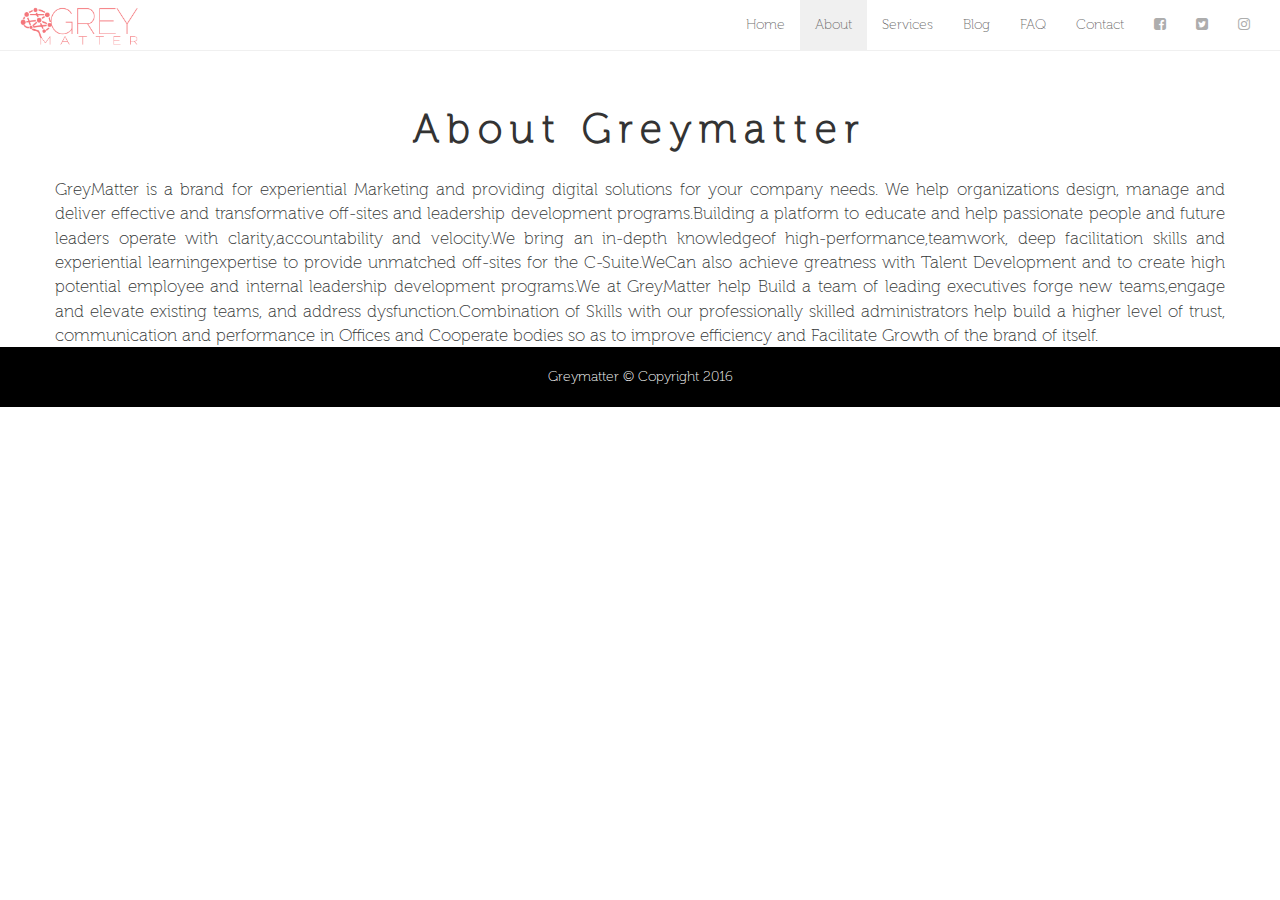
==== commit 0ac59b0e: "changes" ====
--- a/about.html
+++ b/about.html
@@ -171,7 +171,7 @@
 					</div>
 				</div> -->
 
-				<table class="table">
+				<!-- <table class="table">
 					<tbody>
 						<tr>
 							<th style="width: 400px;">
@@ -185,9 +185,9 @@
 							</th>
 						</tr>
 					</tbody>
-				</table>
-
-				<div class="row" style="margin-bottom: 40px;">
+				</table> -->
+
+				<!-- <div class="row" style="margin-bottom: 40px;">
 					<div class="col-md-3">
 						<div class="circle_1">
 							<div class="place_front_1">
@@ -283,7 +283,6 @@
 							</div>
 						</div>
 					</div>
-
 					<div class="col-md-3">
 						<div class="circle_1">
 							<div class="place_front_4">
@@ -315,47 +314,12 @@
 							</div>
 						</div>	
 					</div>																						
-				</div>
+				</div> -->
 			</div>
 		</div>
 
 		<footer style="font-family: Museo !important;">
-			<!-- <div class="banner_wrapper1 animated fadeInDown">
-				<div class="banner_img1">
-					<div class="container">
-						<div class="row">
-							<div class="col-md-6">
-								<table>
-									<tr>
-										<td>
-											<i class="fa fa-phone tact" aria-hidden="true"></i>
-										</td>
-									</tr>
-									<tr>
-										<td>
-											<p class="uus">Call Us:08010000009</p>
-										</td>
-									</tr>
-								</table>
-							</div>
-							<div class="col-md-6">
-								<table>
-									<tr>
-										<td>
-											<i class="fa fa-envelope-o tact" aria-hidden="true"></i>
-										</td>
-									</tr>
-									<tr>
-										<td>
-											<p class="uus">E-mail Us:info@greymatter.com</p>
-										</td>
-									</tr>
-								</table>
-							</div>
-						</div>
-					</div>
-				</div>
-			</div> -->
+			
 			<table id="table_table">
 				<tr>
 					<td style="color: #fff; padding: 20px 0px;"> 
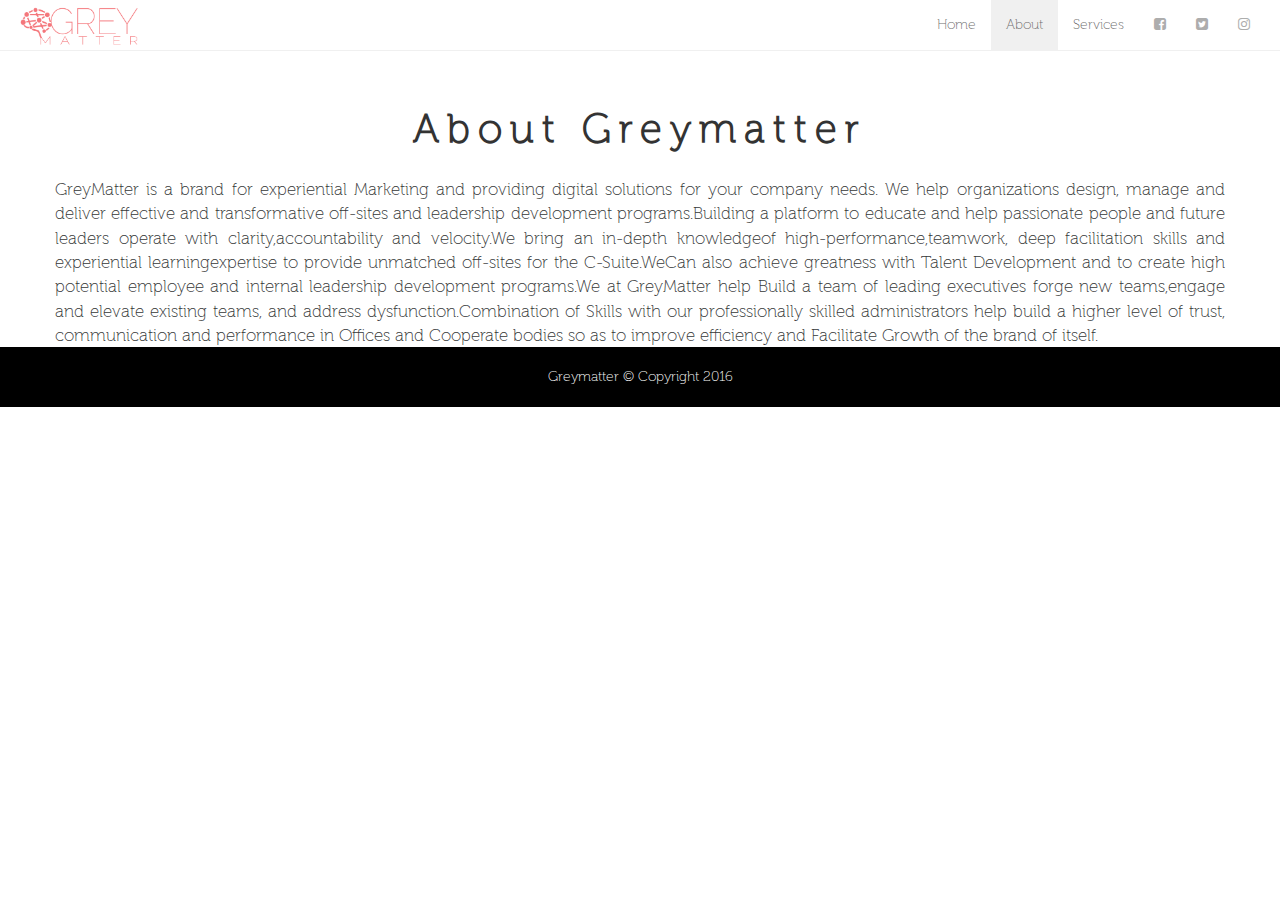
==== commit c72584f5: "changes" ====
--- a/about.html
+++ b/about.html
@@ -43,9 +43,6 @@
 					            <li><a href="#">Link3</a></li>
 				          	</ul> -->
 							<li><a href="services.html" class="call">Services</a></li>
-					        <li><a href="#" class="call">Blog</a></li>
-					        <li><a href="faq.html" class="call">FAQ</a></li>
-					        <li><a href="contact.html" class="call">Contact</a></li>
 					        <li class="nav">
             					<a href="https://www.facebook.com/greymatterng"><i class="fa fa-facebook-square" aria-hidden="true"></i></a>
             				</li>
